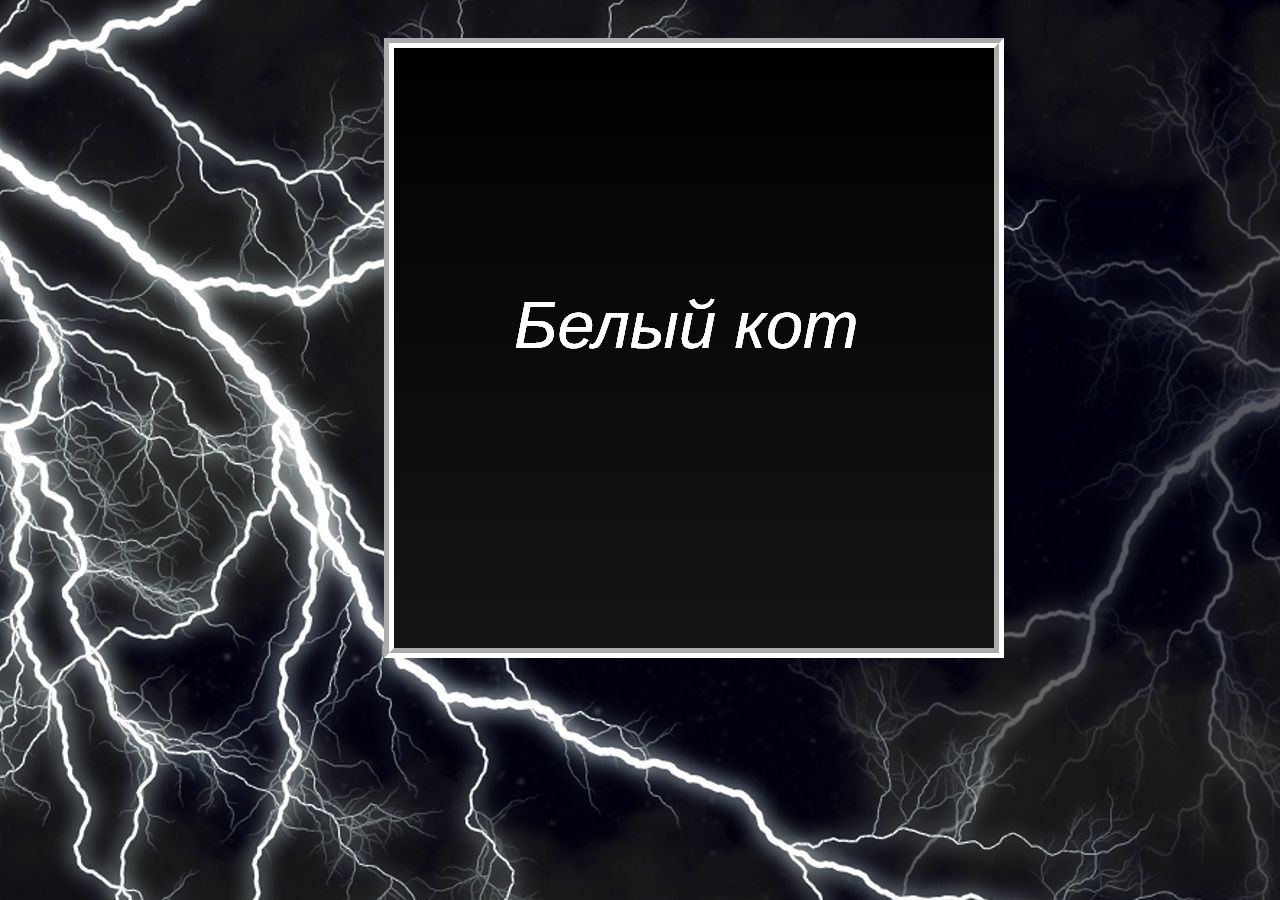
==== Labirint2/main.html @ e80fff5d "Version with Map, Objects on Map(without moving)" ====
<!DOCTYPE html>
<html lang="en">
<head>
    <meta charset="UTF-8">
    <title>Курсовая работа</title>
    <link rel="stylesheet" type="text/css" href="./public/styles/w3.css"/>
    <link rel="stylesheet" type="text/css" href="./public/styles/all.css"/>
    <script type="module" src="./scripts/in_html/main.js"></script>
</head>
<body>
    <div style="margin-top: 3%; margin-left: 30%">
        <div id="containerCanvas" style="background: linear-gradient(#000, #151515);" class=" w3-cell">
            <canvas id="canvas" style="display: block; cursor: pointer"></canvas>
        </div>
        <div class="w3-container w3-cell w3-text-white" id="info" style="display: none;">
            <div class="w3-red w3-center" id="hp">100/100</div>
            <div class="w3-center" id="score">Счёт: 0</div>
            <div class="w3-center" id="level">Уровень: 1</div>
            <div class="w3-btn w3-white" id="mute" style="min-width: 200px;">Отключить звук</div>
        </div>
    </div>
</body>
</html>
---- Labirint2/public/styles/all.css ----
body {
    background: url("../images/background.jpg");
}

canvas {
    border: white groove 10px;
}
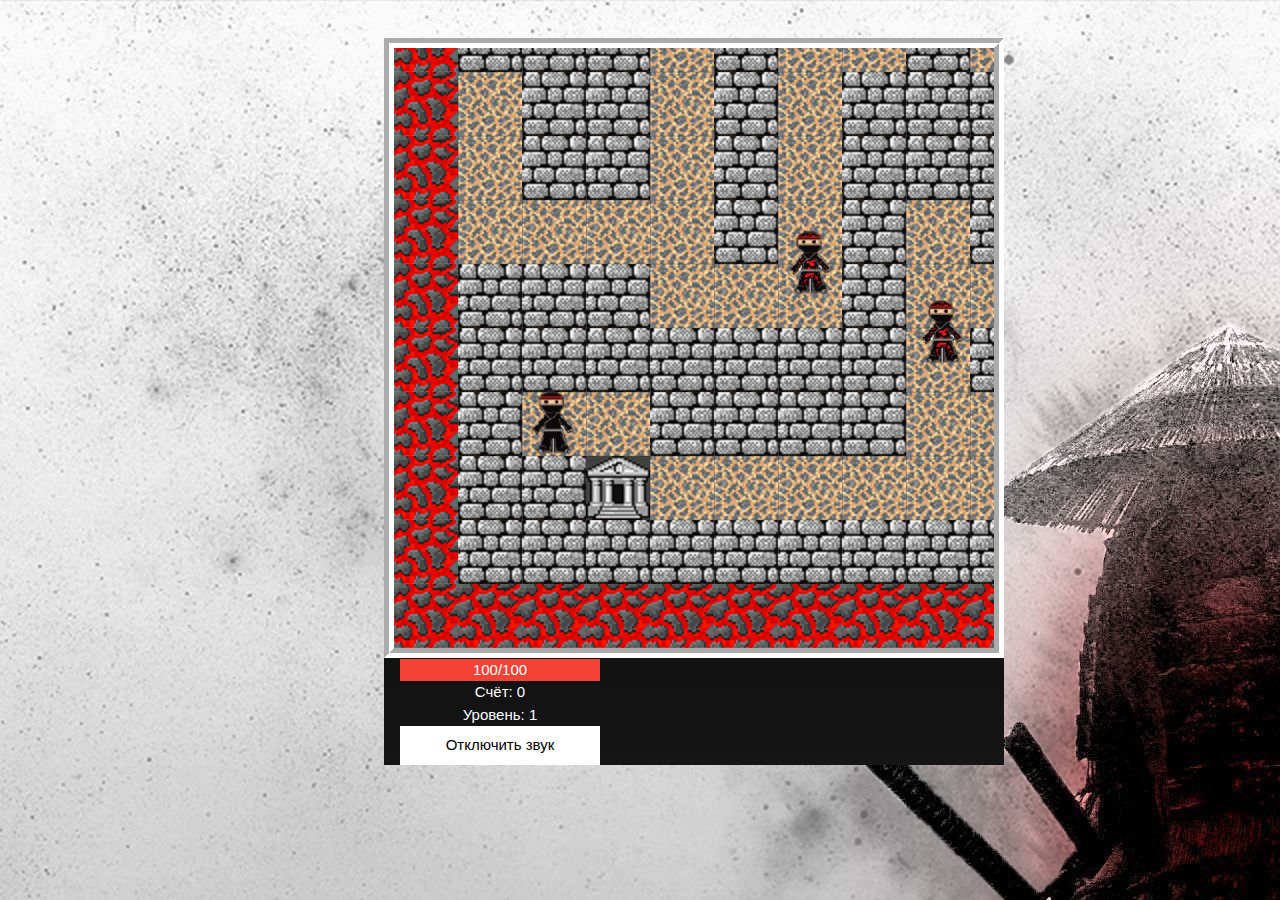
==== commit 98341b3e: "Рабочая версия (Финальные изменения по работе со звуком и завершением игры + Задание Беляева)" ====
--- a/Labirint2/main.html
+++ b/Labirint2/main.html
@@ -2,16 +2,15 @@
 <html lang="en">
 <head>
     <meta charset="UTF-8">
-    <title>Курсовая работа</title>
+    <title>Ninja Shuriken</title>
     <link rel="stylesheet" type="text/css" href="./public/styles/w3.css"/>
     <link rel="stylesheet" type="text/css" href="./public/styles/all.css"/>
     <script type="module" src="./scripts/in_html/main.js"></script>
 </head>
 <body>
-    <div style="margin-top: 3%; margin-left: 30%">
-        <div id="containerCanvas" style="background: linear-gradient(#000, #151515);" class=" w3-cell">
-            <canvas id="canvas" style="display: block; cursor: pointer"></canvas>
-        </div>
+<div style="margin-top: 3%; margin-left: 30%">
+    <div id="containerCanvas" style="background: linear-gradient(#000, #151515);" class=" w3-cell">
+        <canvas id="canvas" style="display: block; cursor: pointer"></canvas>
         <div class="w3-container w3-cell w3-text-white" id="info" style="display: none;">
             <div class="w3-red w3-center" id="hp">100/100</div>
             <div class="w3-center" id="score">Счёт: 0</div>
@@ -19,5 +18,7 @@
             <div class="w3-btn w3-white" id="mute" style="min-width: 200px;">Отключить звук</div>
         </div>
     </div>
+</div>
 </body>
 </html>
+
